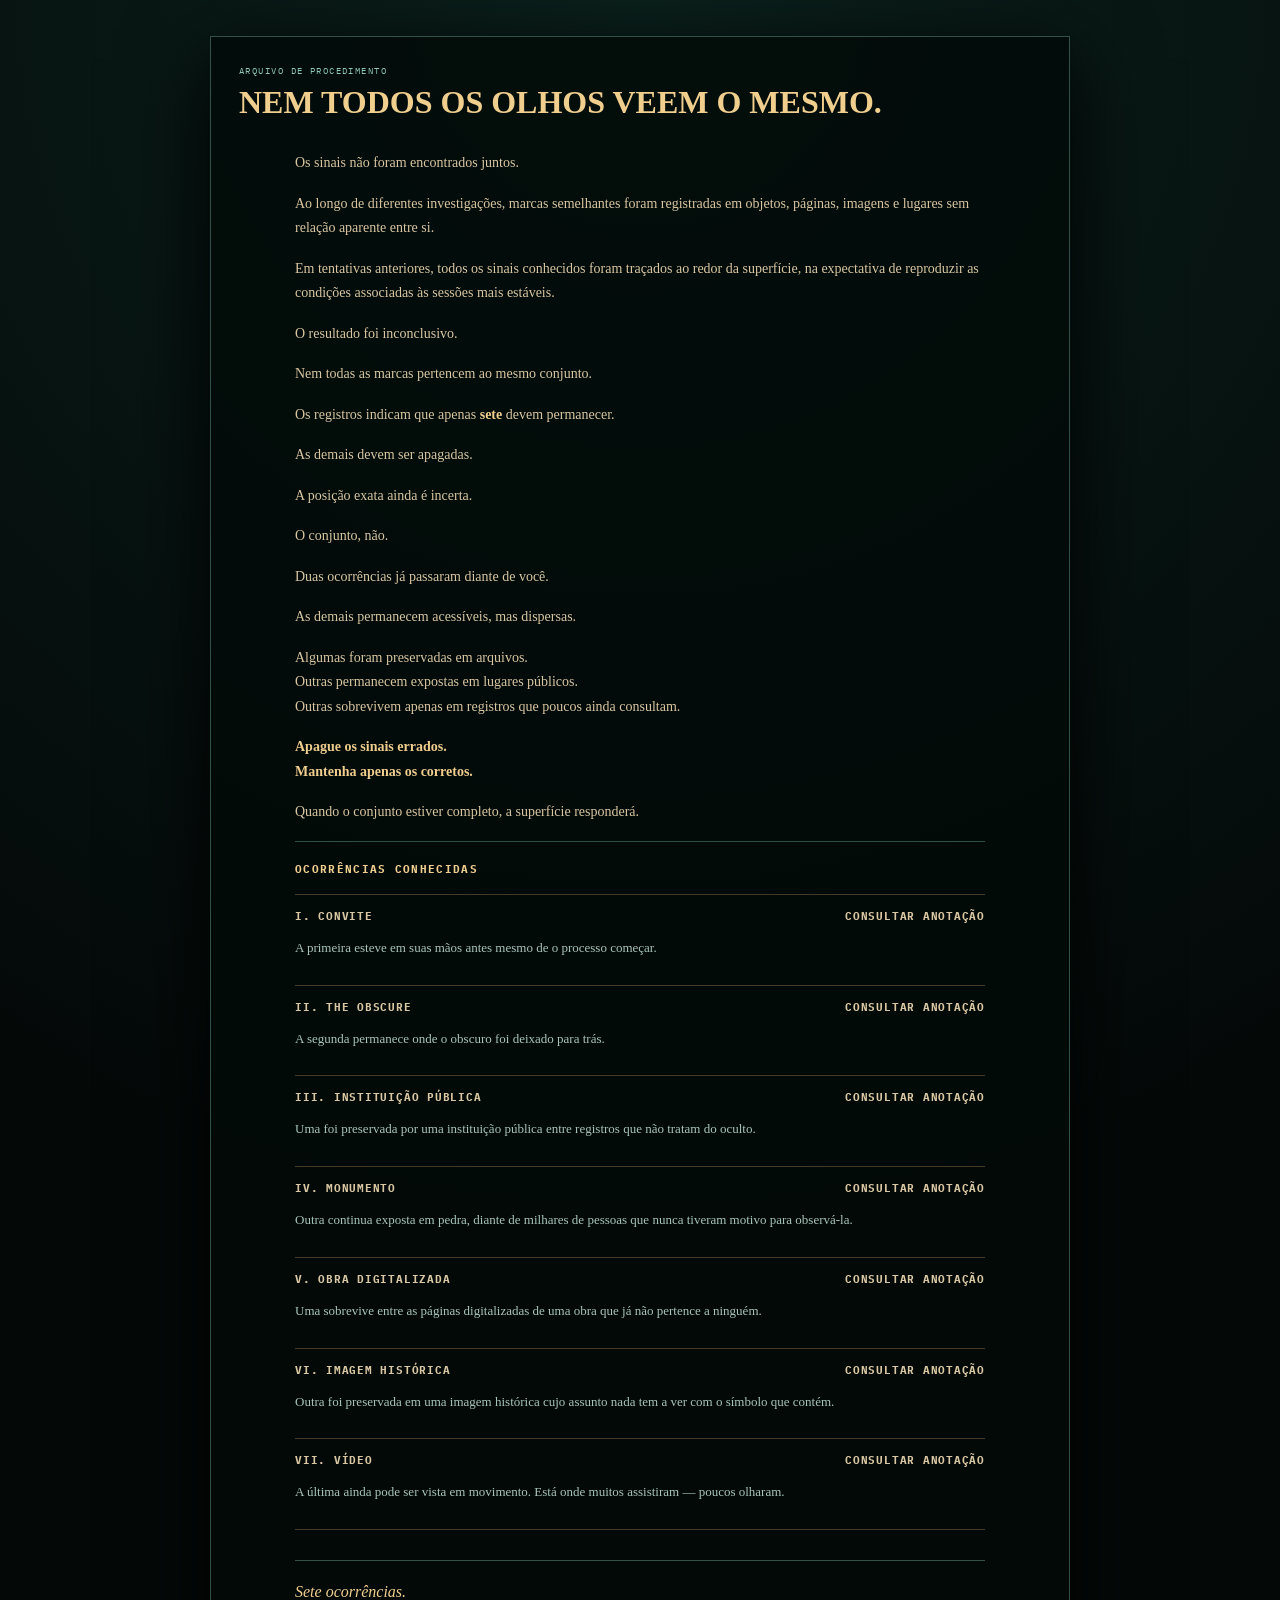
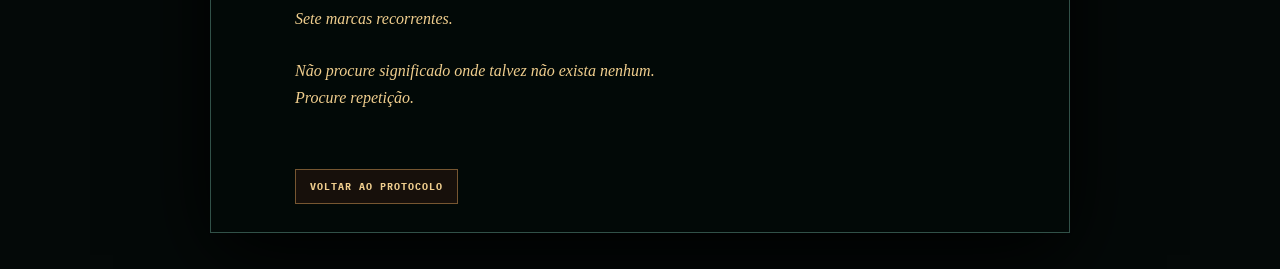
==== procedimento-espelho.html @ d1a6bf87 "Adiciona documento oculto do procedimento do espelho" ====
<!doctype html>
<html lang="pt-BR">
<head>
  <meta charset="utf-8">
  <meta name="viewport" content="width=device-width, initial-scale=1, viewport-fit=cover">
  <title>Procedimento do Espelho — Protocolo Delectus</title>
  <link rel="preconnect" href="https://fonts.googleapis.com">
  <link rel="preconnect" href="https://fonts.gstatic.com" crossorigin>
  <link href="https://fonts.googleapis.com/css2?family=IBM+Plex+Mono:wght@400;500;600;700&display=swap" rel="stylesheet">
  <style>
    :root{--ink:#07110e;--line:#315148;--paper:#d9c6a2;--gold:#d8b77e;--mint:#8fc7b7}*{box-sizing:border-box}body{min-height:100vh;margin:0;background:radial-gradient(circle at top,#0b211d,#040908 62%);color:var(--paper);font:14px/1.75 Georgia,serif}.page{width:min(860px,calc(100% - 32px));margin:36px auto;padding:28px;border:1px solid var(--line);background:rgba(2,10,8,.84);box-shadow:0 22px 80px #000}.eyebrow{margin:0 0 7px;color:var(--mint);font:9px "IBM Plex Mono",monospace;letter-spacing:.16em}.document-title{margin:0 0 30px;color:#f0ce8e;font:700 clamp(22px,4vw,32px)/1.2 Georgia,serif}.copy{max-width:690px;margin:auto}.copy p{margin:0 0 16px}.copy strong{color:#f0ce8e}.known{margin:36px 0 0;padding-top:20px;border-top:1px solid var(--line);color:#f0ce8e;font:700 11px "IBM Plex Mono",monospace;letter-spacing:.12em}.occurrences{margin-top:18px}.occurrence{border-top:1px solid rgba(112,90,58,.62)}.occurrence:last-child{border-bottom:1px solid rgba(112,90,58,.62)}.occurrence button{display:flex;justify-content:space-between;align-items:center;width:100%;padding:14px 0;border:0;background:none;color:var(--paper);font:700 11px "IBM Plex Mono",monospace;letter-spacing:.07em;text-align:left;cursor:pointer}.occurrence button:hover{color:#f0ce8e}.occurrence p{margin:0 0 12px}.annotation{padding:0 0 13px;color:#a8c4bb;font-size:13px}.annotation[hidden]{display:none}.bottom-note{margin:30px 0;padding:18px 0 0;border-top:1px solid var(--line);color:#f0ce8e;font:italic 16px/1.65 Georgia,serif}.back{display:inline-block;margin-top:28px;padding:10px 14px;border:1px solid #765631;background:#17100b;color:#f0ce8e;font:700 10px "IBM Plex Mono",monospace;letter-spacing:.1em;text-decoration:none}@media(max-width:520px){.page{width:calc(100% - 20px);margin:10px auto;padding:22px}.document-title{font-size:24px}}
  </style>
</head>
<body>
  <main class="page">
    <p class="eyebrow">ARQUIVO DE PROCEDIMENTO</p>
    <h1 class="document-title">NEM TODOS OS OLHOS VEEM O MESMO.</h1>
    <div class="copy">
      <p>Os sinais não foram encontrados juntos.</p>
      <p>Ao longo de diferentes investigações, marcas semelhantes foram registradas em objetos, páginas, imagens e lugares sem relação aparente entre si.</p>
      <p>Em tentativas anteriores, todos os sinais conhecidos foram traçados ao redor da superfície, na expectativa de reproduzir as condições associadas às sessões mais estáveis.</p>
      <p>O resultado foi inconclusivo.</p>
      <p>Nem todas as marcas pertencem ao mesmo conjunto.</p>
      <p>Os registros indicam que apenas <strong>sete</strong> devem permanecer.</p>
      <p>As demais devem ser apagadas.</p>
      <p>A posição exata ainda é incerta.</p>
      <p>O conjunto, não.</p>
      <p>Duas ocorrências já passaram diante de você.</p>
      <p>As demais permanecem acessíveis, mas dispersas.</p>
      <p>Algumas foram preservadas em arquivos.<br>Outras permanecem expostas em lugares públicos.<br>Outras sobrevivem apenas em registros que poucos ainda consultam.</p>
      <p><strong>Apague os sinais errados.<br>Mantenha apenas os corretos.</strong></p>
      <p>Quando o conjunto estiver completo, a superfície responderá.</p>

      <p class="known">OCORRÊNCIAS CONHECIDAS</p>
      <section id="occurrences" class="occurrences"></section>
      <blockquote class="bottom-note">Sete ocorrências.<br>Sete marcas recorrentes.<br><br>Não procure significado onde talvez não exista nenhum.<br>Procure repetição.</blockquote>
      <a id="protocolBack" class="back" href="index.html">VOLTAR AO PROTOCOLO</a>
    </div>
  </main>
  <script>
    (function(){
      const params=new URLSearchParams(location.search), ref=(params.get('ref')||'').trim().toUpperCase();
      if(ref){ localStorage.setItem('stage6:document:'+ref,'1'); document.querySelector('#protocolBack').href='index.html?ref='+encodeURIComponent(ref); }
      const items=[
        ['I. CONVITE','A primeira esteve em suas mãos antes mesmo de o processo começar.',['Ela antecede seu primeiro acesso ao protocolo.','Não procure entre os arquivos investigados posteriormente.','O sinal foi apresentado quando você ainda não sabia que havia algo a procurar.','Observe novamente o material pelo qual tudo começou.','Examine atentamente os elementos gráficos do convite.']],
        ['II. THE OBSCURE','A segunda permanece onde o obscuro foi deixado para trás.',['Você já esteve nesse lugar.','Ele não pertence ao protocolo propriamente dito.','Foi encontrado durante uma investigação anterior.','Retorne ao arquivo digital abandonado.','Procure novamente no site The Obscure.']],
        ['III. INSTITUIÇÃO PÚBLICA','Uma foi preservada por uma instituição pública entre registros que não tratam do oculto.',['O sinal não é o assunto principal do registro.','A instituição responsável não o classifica como elemento esotérico.','Procure entre acervos históricos oficiais.','A ocorrência está associada a um documento ou imagem preservada digitalmente.','A referência direta à instituição escolhida será preservada quando definida.']],
        ['IV. MONUMENTO','Outra continua exposta em pedra, diante de milhares de pessoas que nunca tiveram motivo para observá-la.',['Ela não está guardada.','Pode ser vista sem autorização ou acesso especial.','Não procure dentro de museus.','O sinal faz parte de um monumento ou estrutura pública.','A referência indireta ao monumento será preservada quando definida.']],
        ['V. OBRA DIGITALIZADA','Uma sobrevive entre as páginas digitalizadas de uma obra que já não pertence a ninguém.',['Não se trata de uma página da internet originalmente digital.','A obra existia muito antes da rede.','Seu conteúdo pode ser consultado livremente.','Procure em acervos de obras históricas digitalizadas e em domínio público.','O título e a página aproximada serão preservados quando definidos.']],
        ['VI. IMAGEM HISTÓRICA','Outra foi preservada em uma imagem histórica cujo assunto nada tem a ver com o símbolo que contém.',['O sinal não é o objeto fotografado.','Ele ocupa uma posição secundária na imagem.','Quem catalogou a fotografia provavelmente não o percebeu como relevante.','Observe fundos, paredes, objetos e detalhes periféricos.','A referência ao acervo será preservada quando definida.']],
        ['VII. VÍDEO','A última ainda pode ser vista em movimento. Está onde muitos assistiram — poucos olharam.',['A ocorrência dura apenas alguns instantes.','Não está no título nem na descrição.','É preciso observar a imagem, não apenas acompanhar o conteúdo.','Ela aparece em material audiovisual disponível publicamente.','A referência e a faixa de tempo serão preservadas quando definidas.']]
      ];
      const stored=ref?JSON.parse(localStorage.getItem('stage6:annotations:'+ref)||'{}'):{};
      const root=document.querySelector('#occurrences');
      items.forEach((item,index)=>{
        const open=stored[index]||0, el=document.createElement('article');el.className='occurrence';
        el.innerHTML='<button type="button"><span>'+item[0]+'</span><span>CONSULTAR ANOTAÇÃO</span></button><div class="annotation"><p>'+item[1]+'</p></div>';
        const detail=el.querySelector('.annotation');
        function draw(){ detail.innerHTML='<p>'+item[1]+'</p>'+item[2].slice(0,stored[index]||0).map(x=>'<p>'+x+'</p>').join(''); el.querySelector('button span:last-child').textContent=(stored[index]||0)<5?'CONSULTAR ANOTAÇÃO':'ANOTAÇÕES CONSULTADAS'; }
        draw();el.querySelector('button').onclick=()=>{if((stored[index]||0)<5){stored[index]=(stored[index]||0)+1;if(ref)localStorage.setItem('stage6:annotations:'+ref,JSON.stringify(stored));draw();}};root.appendChild(el);
      });
    })();
  </script>
</body>
</html>
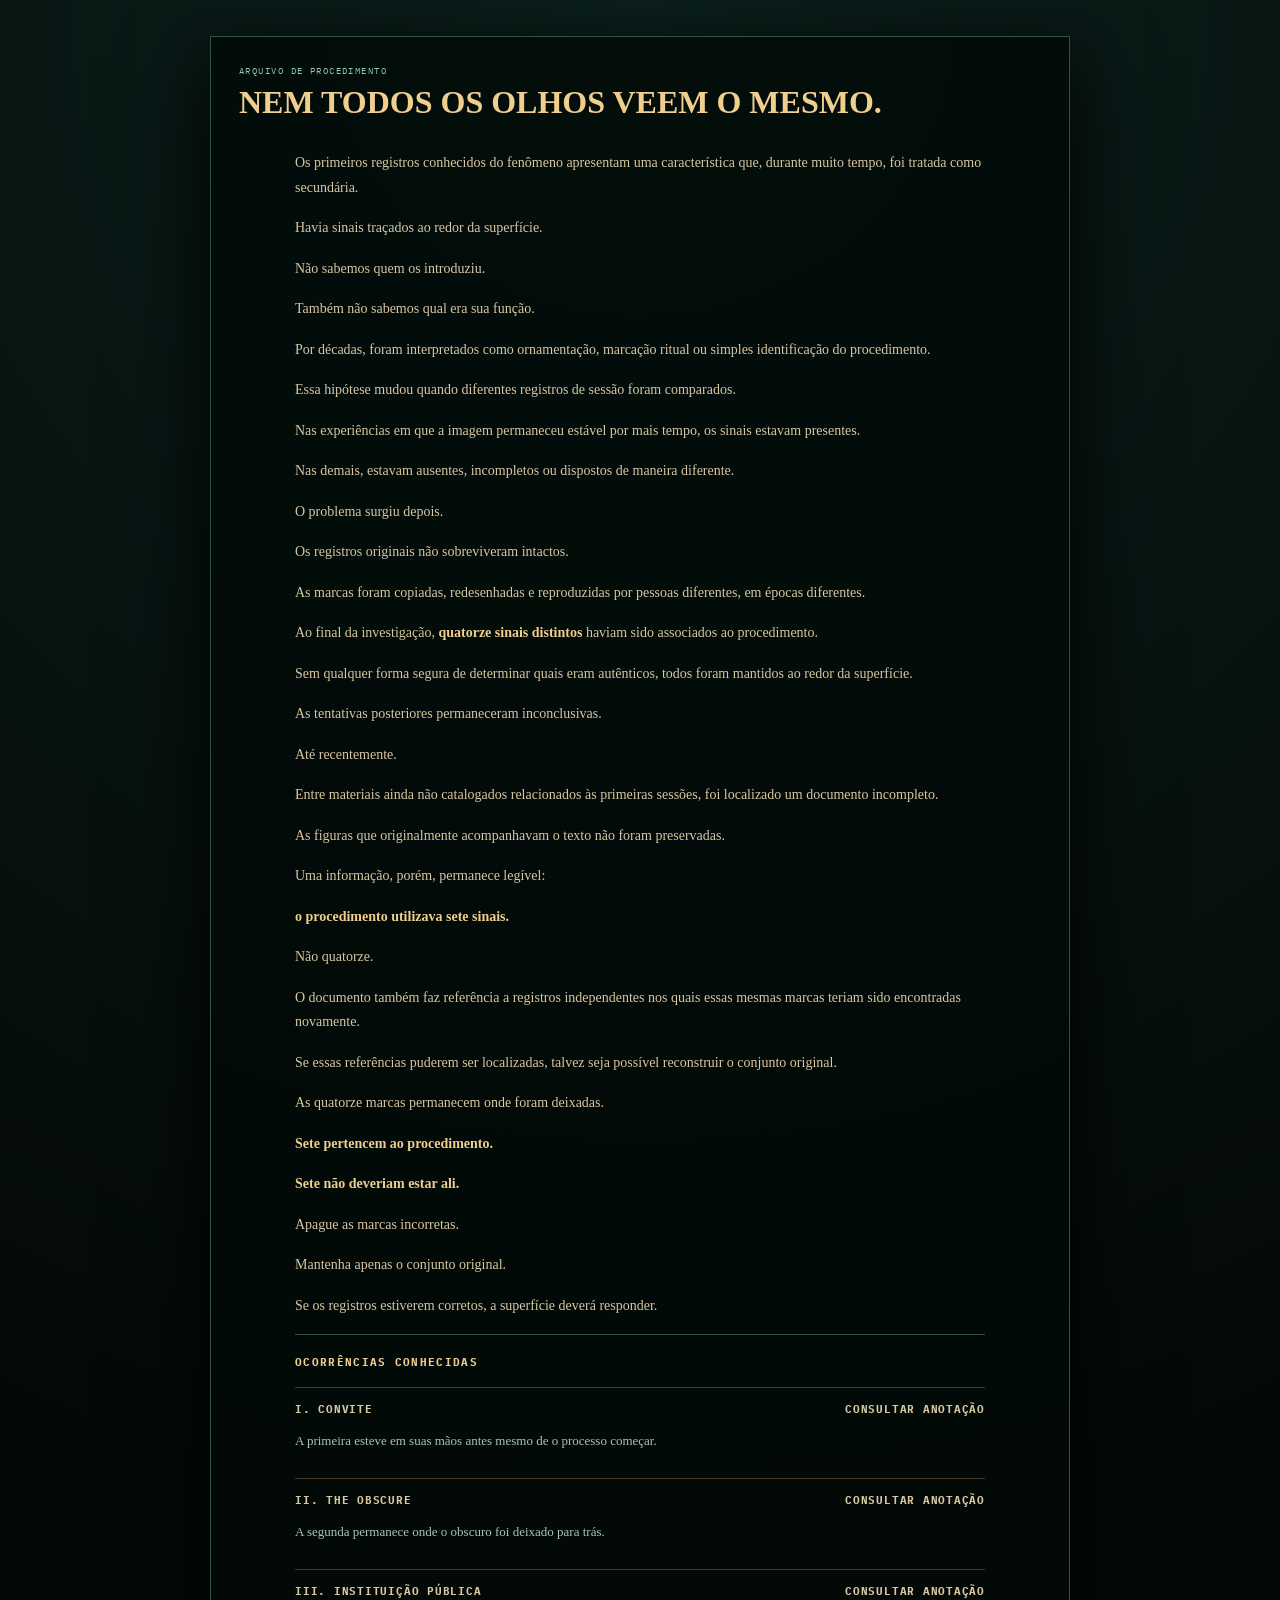
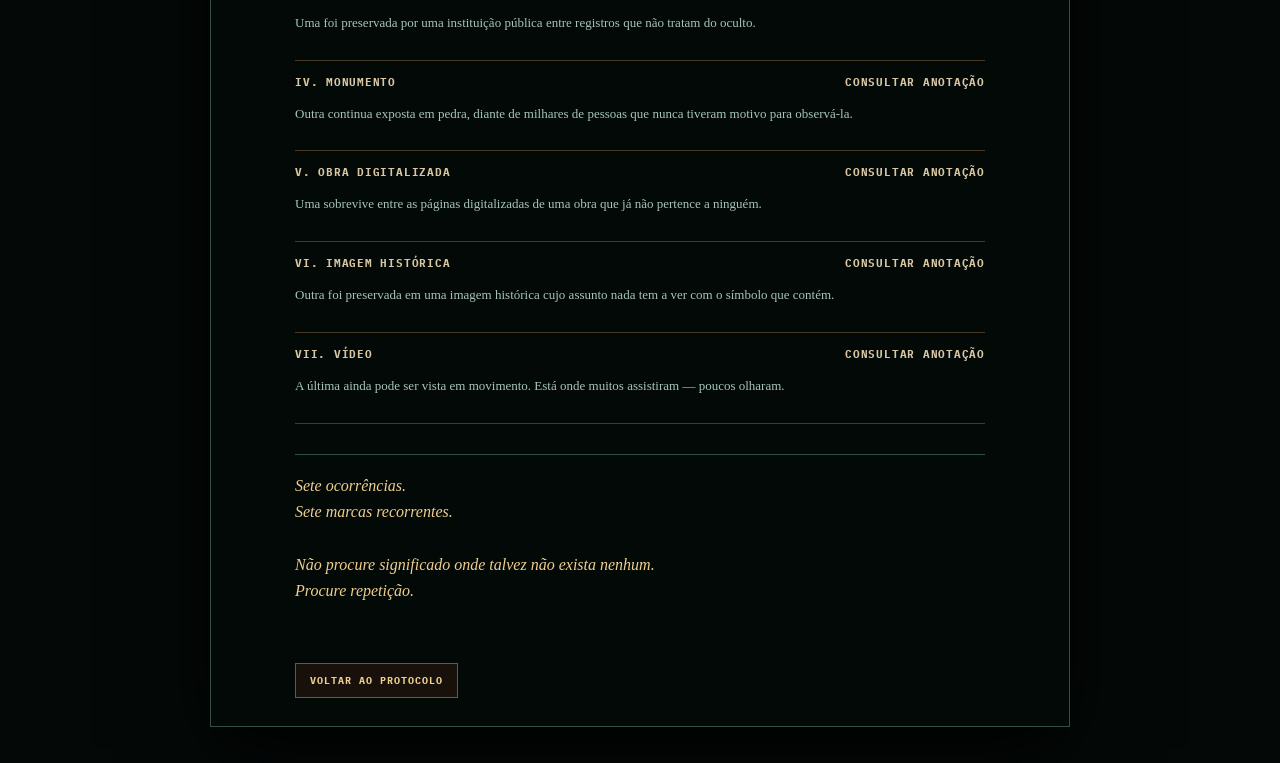
==== commit 82fd9ce6: "Mantém texto atualizado na página legada do procedimento" ====
--- a/procedimento-espelho.html
+++ b/procedimento-espelho.html
@@ -16,21 +16,34 @@
     <p class="eyebrow">ARQUIVO DE PROCEDIMENTO</p>
     <h1 class="document-title">NEM TODOS OS OLHOS VEEM O MESMO.</h1>
     <div class="copy">
-      <p>Os sinais não foram encontrados juntos.</p>
-      <p>Ao longo de diferentes investigações, marcas semelhantes foram registradas em objetos, páginas, imagens e lugares sem relação aparente entre si.</p>
-      <p>Em tentativas anteriores, todos os sinais conhecidos foram traçados ao redor da superfície, na expectativa de reproduzir as condições associadas às sessões mais estáveis.</p>
-      <p>O resultado foi inconclusivo.</p>
-      <p>Nem todas as marcas pertencem ao mesmo conjunto.</p>
-      <p>Os registros indicam que apenas <strong>sete</strong> devem permanecer.</p>
-      <p>As demais devem ser apagadas.</p>
-      <p>A posição exata ainda é incerta.</p>
-      <p>O conjunto, não.</p>
-      <p>Duas ocorrências já passaram diante de você.</p>
-      <p>As demais permanecem acessíveis, mas dispersas.</p>
-      <p>Algumas foram preservadas em arquivos.<br>Outras permanecem expostas em lugares públicos.<br>Outras sobrevivem apenas em registros que poucos ainda consultam.</p>
-      <p><strong>Apague os sinais errados.<br>Mantenha apenas os corretos.</strong></p>
-      <p>Quando o conjunto estiver completo, a superfície responderá.</p>
-
+      <p>Os primeiros registros conhecidos do fenômeno apresentam uma característica que, durante muito tempo, foi tratada como secundária.</p>
+      <p>Havia sinais traçados ao redor da superfície.</p>
+      <p>Não sabemos quem os introduziu.</p>
+      <p>Também não sabemos qual era sua função.</p>
+      <p>Por décadas, foram interpretados como ornamentação, marcação ritual ou simples identificação do procedimento.</p>
+      <p>Essa hipótese mudou quando diferentes registros de sessão foram comparados.</p>
+      <p>Nas experiências em que a imagem permaneceu estável por mais tempo, os sinais estavam presentes.</p>
+      <p>Nas demais, estavam ausentes, incompletos ou dispostos de maneira diferente.</p>
+      <p>O problema surgiu depois.</p>
+      <p>Os registros originais não sobreviveram intactos.</p>
+      <p>As marcas foram copiadas, redesenhadas e reproduzidas por pessoas diferentes, em épocas diferentes.</p>
+      <p>Ao final da investigação, <strong>quatorze sinais distintos</strong> haviam sido associados ao procedimento.</p>
+      <p>Sem qualquer forma segura de determinar quais eram autênticos, todos foram mantidos ao redor da superfície.</p>
+      <p>As tentativas posteriores permaneceram inconclusivas.</p>
+      <p>Até recentemente.</p>
+      <p>Entre materiais ainda não catalogados relacionados às primeiras sessões, foi localizado um documento incompleto.</p>
+      <p>As figuras que originalmente acompanhavam o texto não foram preservadas.</p>
+      <p>Uma informação, porém, permanece legível:</p>
+      <p><strong>o procedimento utilizava sete sinais.</strong></p>
+      <p>Não quatorze.</p>
+      <p>O documento também faz referência a registros independentes nos quais essas mesmas marcas teriam sido encontradas novamente.</p>
+      <p>Se essas referências puderem ser localizadas, talvez seja possível reconstruir o conjunto original.</p>
+      <p>As quatorze marcas permanecem onde foram deixadas.</p>
+      <p><strong>Sete pertencem ao procedimento.</strong></p>
+      <p><strong>Sete não deveriam estar ali.</strong></p>
+      <p>Apague as marcas incorretas.</p>
+      <p>Mantenha apenas o conjunto original.</p>
+      <p>Se os registros estiverem corretos, a superfície deverá responder.</p>
       <p class="known">OCORRÊNCIAS CONHECIDAS</p>
       <section id="occurrences" class="occurrences"></section>
       <blockquote class="bottom-note">Sete ocorrências.<br>Sete marcas recorrentes.<br><br>Não procure significado onde talvez não exista nenhum.<br>Procure repetição.</blockquote>
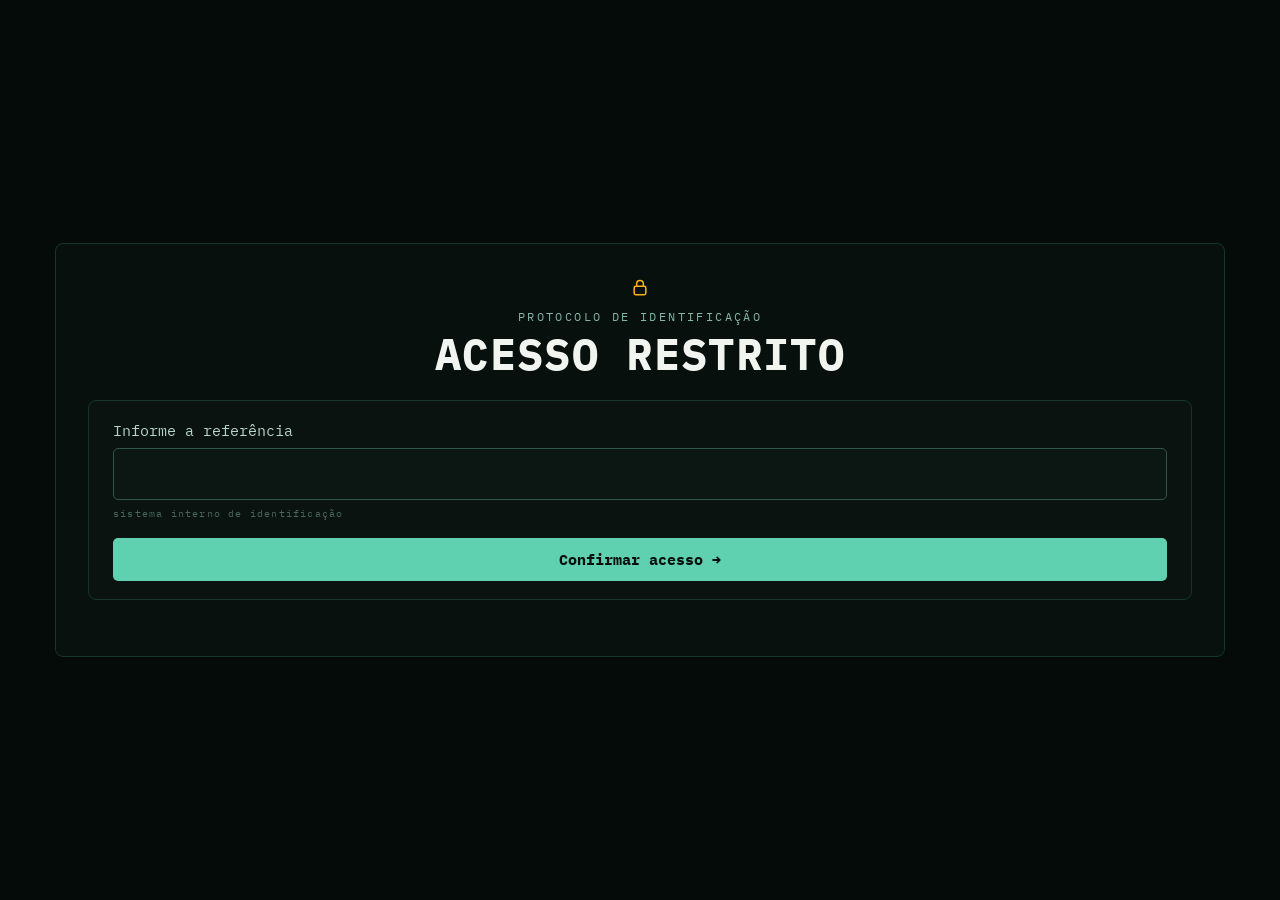
==== commit 84208dd0: "Redireciona arquivo antigo para a nova Etapa 6" ====
--- a/procedimento-espelho.html
+++ b/procedimento-espelho.html
@@ -3,75 +3,14 @@
 <head>
   <meta charset="utf-8">
   <meta name="viewport" content="width=device-width, initial-scale=1, viewport-fit=cover">
-  <title>Procedimento do Espelho — Protocolo Delectus</title>
-  <link rel="preconnect" href="https://fonts.googleapis.com">
-  <link rel="preconnect" href="https://fonts.gstatic.com" crossorigin>
-  <link href="https://fonts.googleapis.com/css2?family=IBM+Plex+Mono:wght@400;500;600;700&display=swap" rel="stylesheet">
-  <style>
-    :root{--ink:#07110e;--line:#315148;--paper:#d9c6a2;--gold:#d8b77e;--mint:#8fc7b7}*{box-sizing:border-box}body{min-height:100vh;margin:0;background:radial-gradient(circle at top,#0b211d,#040908 62%);color:var(--paper);font:14px/1.75 Georgia,serif}.page{width:min(860px,calc(100% - 32px));margin:36px auto;padding:28px;border:1px solid var(--line);background:rgba(2,10,8,.84);box-shadow:0 22px 80px #000}.eyebrow{margin:0 0 7px;color:var(--mint);font:9px "IBM Plex Mono",monospace;letter-spacing:.16em}.document-title{margin:0 0 30px;color:#f0ce8e;font:700 clamp(22px,4vw,32px)/1.2 Georgia,serif}.copy{max-width:690px;margin:auto}.copy p{margin:0 0 16px}.copy strong{color:#f0ce8e}.known{margin:36px 0 0;padding-top:20px;border-top:1px solid var(--line);color:#f0ce8e;font:700 11px "IBM Plex Mono",monospace;letter-spacing:.12em}.occurrences{margin-top:18px}.occurrence{border-top:1px solid rgba(112,90,58,.62)}.occurrence:last-child{border-bottom:1px solid rgba(112,90,58,.62)}.occurrence button{display:flex;justify-content:space-between;align-items:center;width:100%;padding:14px 0;border:0;background:none;color:var(--paper);font:700 11px "IBM Plex Mono",monospace;letter-spacing:.07em;text-align:left;cursor:pointer}.occurrence button:hover{color:#f0ce8e}.occurrence p{margin:0 0 12px}.annotation{padding:0 0 13px;color:#a8c4bb;font-size:13px}.annotation[hidden]{display:none}.bottom-note{margin:30px 0;padding:18px 0 0;border-top:1px solid var(--line);color:#f0ce8e;font:italic 16px/1.65 Georgia,serif}.back{display:inline-block;margin-top:28px;padding:10px 14px;border:1px solid #765631;background:#17100b;color:#f0ce8e;font:700 10px "IBM Plex Mono",monospace;letter-spacing:.1em;text-decoration:none}@media(max-width:520px){.page{width:calc(100% - 20px);margin:10px auto;padding:22px}.document-title{font-size:24px}}
-  </style>
+  <title>Arquivo de Investigação — Protocolo Delectus</title>
+  <meta http-equiv="refresh" content="0; url=index.html">
 </head>
 <body>
-  <main class="page">
-    <p class="eyebrow">ARQUIVO DE PROCEDIMENTO</p>
-    <h1 class="document-title">NEM TODOS OS OLHOS VEEM O MESMO.</h1>
-    <div class="copy">
-      <p>Os primeiros registros conhecidos do fenômeno apresentam uma característica que, durante muito tempo, foi tratada como secundária.</p>
-      <p>Havia sinais traçados ao redor da superfície.</p>
-      <p>Não sabemos quem os introduziu.</p>
-      <p>Também não sabemos qual era sua função.</p>
-      <p>Por décadas, foram interpretados como ornamentação, marcação ritual ou simples identificação do procedimento.</p>
-      <p>Essa hipótese mudou quando diferentes registros de sessão foram comparados.</p>
-      <p>Nas experiências em que a imagem permaneceu estável por mais tempo, os sinais estavam presentes.</p>
-      <p>Nas demais, estavam ausentes, incompletos ou dispostos de maneira diferente.</p>
-      <p>O problema surgiu depois.</p>
-      <p>Os registros originais não sobreviveram intactos.</p>
-      <p>As marcas foram copiadas, redesenhadas e reproduzidas por pessoas diferentes, em épocas diferentes.</p>
-      <p>Ao final da investigação, <strong>quatorze sinais distintos</strong> haviam sido associados ao procedimento.</p>
-      <p>Sem qualquer forma segura de determinar quais eram autênticos, todos foram mantidos ao redor da superfície.</p>
-      <p>As tentativas posteriores permaneceram inconclusivas.</p>
-      <p>Até recentemente.</p>
-      <p>Entre materiais ainda não catalogados relacionados às primeiras sessões, foi localizado um documento incompleto.</p>
-      <p>As figuras que originalmente acompanhavam o texto não foram preservadas.</p>
-      <p>Uma informação, porém, permanece legível:</p>
-      <p><strong>o procedimento utilizava sete sinais.</strong></p>
-      <p>Não quatorze.</p>
-      <p>O documento também faz referência a registros independentes nos quais essas mesmas marcas teriam sido encontradas novamente.</p>
-      <p>Se essas referências puderem ser localizadas, talvez seja possível reconstruir o conjunto original.</p>
-      <p>As quatorze marcas permanecem onde foram deixadas.</p>
-      <p><strong>Sete pertencem ao procedimento.</strong></p>
-      <p><strong>Sete não deveriam estar ali.</strong></p>
-      <p>Apague as marcas incorretas.</p>
-      <p>Mantenha apenas o conjunto original.</p>
-      <p>Se os registros estiverem corretos, a superfície deverá responder.</p>
-      <p class="known">OCORRÊNCIAS CONHECIDAS</p>
-      <section id="occurrences" class="occurrences"></section>
-      <blockquote class="bottom-note">Sete ocorrências.<br>Sete marcas recorrentes.<br><br>Não procure significado onde talvez não exista nenhum.<br>Procure repetição.</blockquote>
-      <a id="protocolBack" class="back" href="index.html">VOLTAR AO PROTOCOLO</a>
-    </div>
-  </main>
   <script>
-    (function(){
-      const params=new URLSearchParams(location.search), ref=(params.get('ref')||'').trim().toUpperCase();
-      if(ref){ localStorage.setItem('stage6:document:'+ref,'1'); document.querySelector('#protocolBack').href='index.html?ref='+encodeURIComponent(ref); }
-      const items=[
-        ['I. CONVITE','A primeira esteve em suas mãos antes mesmo de o processo começar.',['Ela antecede seu primeiro acesso ao protocolo.','Não procure entre os arquivos investigados posteriormente.','O sinal foi apresentado quando você ainda não sabia que havia algo a procurar.','Observe novamente o material pelo qual tudo começou.','Examine atentamente os elementos gráficos do convite.']],
-        ['II. THE OBSCURE','A segunda permanece onde o obscuro foi deixado para trás.',['Você já esteve nesse lugar.','Ele não pertence ao protocolo propriamente dito.','Foi encontrado durante uma investigação anterior.','Retorne ao arquivo digital abandonado.','Procure novamente no site The Obscure.']],
-        ['III. INSTITUIÇÃO PÚBLICA','Uma foi preservada por uma instituição pública entre registros que não tratam do oculto.',['O sinal não é o assunto principal do registro.','A instituição responsável não o classifica como elemento esotérico.','Procure entre acervos históricos oficiais.','A ocorrência está associada a um documento ou imagem preservada digitalmente.','A referência direta à instituição escolhida será preservada quando definida.']],
-        ['IV. MONUMENTO','Outra continua exposta em pedra, diante de milhares de pessoas que nunca tiveram motivo para observá-la.',['Ela não está guardada.','Pode ser vista sem autorização ou acesso especial.','Não procure dentro de museus.','O sinal faz parte de um monumento ou estrutura pública.','A referência indireta ao monumento será preservada quando definida.']],
-        ['V. OBRA DIGITALIZADA','Uma sobrevive entre as páginas digitalizadas de uma obra que já não pertence a ninguém.',['Não se trata de uma página da internet originalmente digital.','A obra existia muito antes da rede.','Seu conteúdo pode ser consultado livremente.','Procure em acervos de obras históricas digitalizadas e em domínio público.','O título e a página aproximada serão preservados quando definidos.']],
-        ['VI. IMAGEM HISTÓRICA','Outra foi preservada em uma imagem histórica cujo assunto nada tem a ver com o símbolo que contém.',['O sinal não é o objeto fotografado.','Ele ocupa uma posição secundária na imagem.','Quem catalogou a fotografia provavelmente não o percebeu como relevante.','Observe fundos, paredes, objetos e detalhes periféricos.','A referência ao acervo será preservada quando definida.']],
-        ['VII. VÍDEO','A última ainda pode ser vista em movimento. Está onde muitos assistiram — poucos olharam.',['A ocorrência dura apenas alguns instantes.','Não está no título nem na descrição.','É preciso observar a imagem, não apenas acompanhar o conteúdo.','Ela aparece em material audiovisual disponível publicamente.','A referência e a faixa de tempo serão preservadas quando definidas.']]
-      ];
-      const stored=ref?JSON.parse(localStorage.getItem('stage6:annotations:'+ref)||'{}'):{};
-      const root=document.querySelector('#occurrences');
-      items.forEach((item,index)=>{
-        const open=stored[index]||0, el=document.createElement('article');el.className='occurrence';
-        el.innerHTML='<button type="button"><span>'+item[0]+'</span><span>CONSULTAR ANOTAÇÃO</span></button><div class="annotation"><p>'+item[1]+'</p></div>';
-        const detail=el.querySelector('.annotation');
-        function draw(){ detail.innerHTML='<p>'+item[1]+'</p>'+item[2].slice(0,stored[index]||0).map(x=>'<p>'+x+'</p>').join(''); el.querySelector('button span:last-child').textContent=(stored[index]||0)<5?'CONSULTAR ANOTAÇÃO':'ANOTAÇÕES CONSULTADAS'; }
-        draw();el.querySelector('button').onclick=()=>{if((stored[index]||0)<5){stored[index]=(stored[index]||0)+1;if(ref)localStorage.setItem('stage6:annotations:'+ref,JSON.stringify(stored));draw();}};root.appendChild(el);
-      });
+    (function () {
+      var ref = new URLSearchParams(location.search).get('ref');
+      location.replace('index.html' + (ref ? '?ref=' + encodeURIComponent(ref) : '') + '#arquivo-etapa-06');
     })();
   </script>
 </body>
